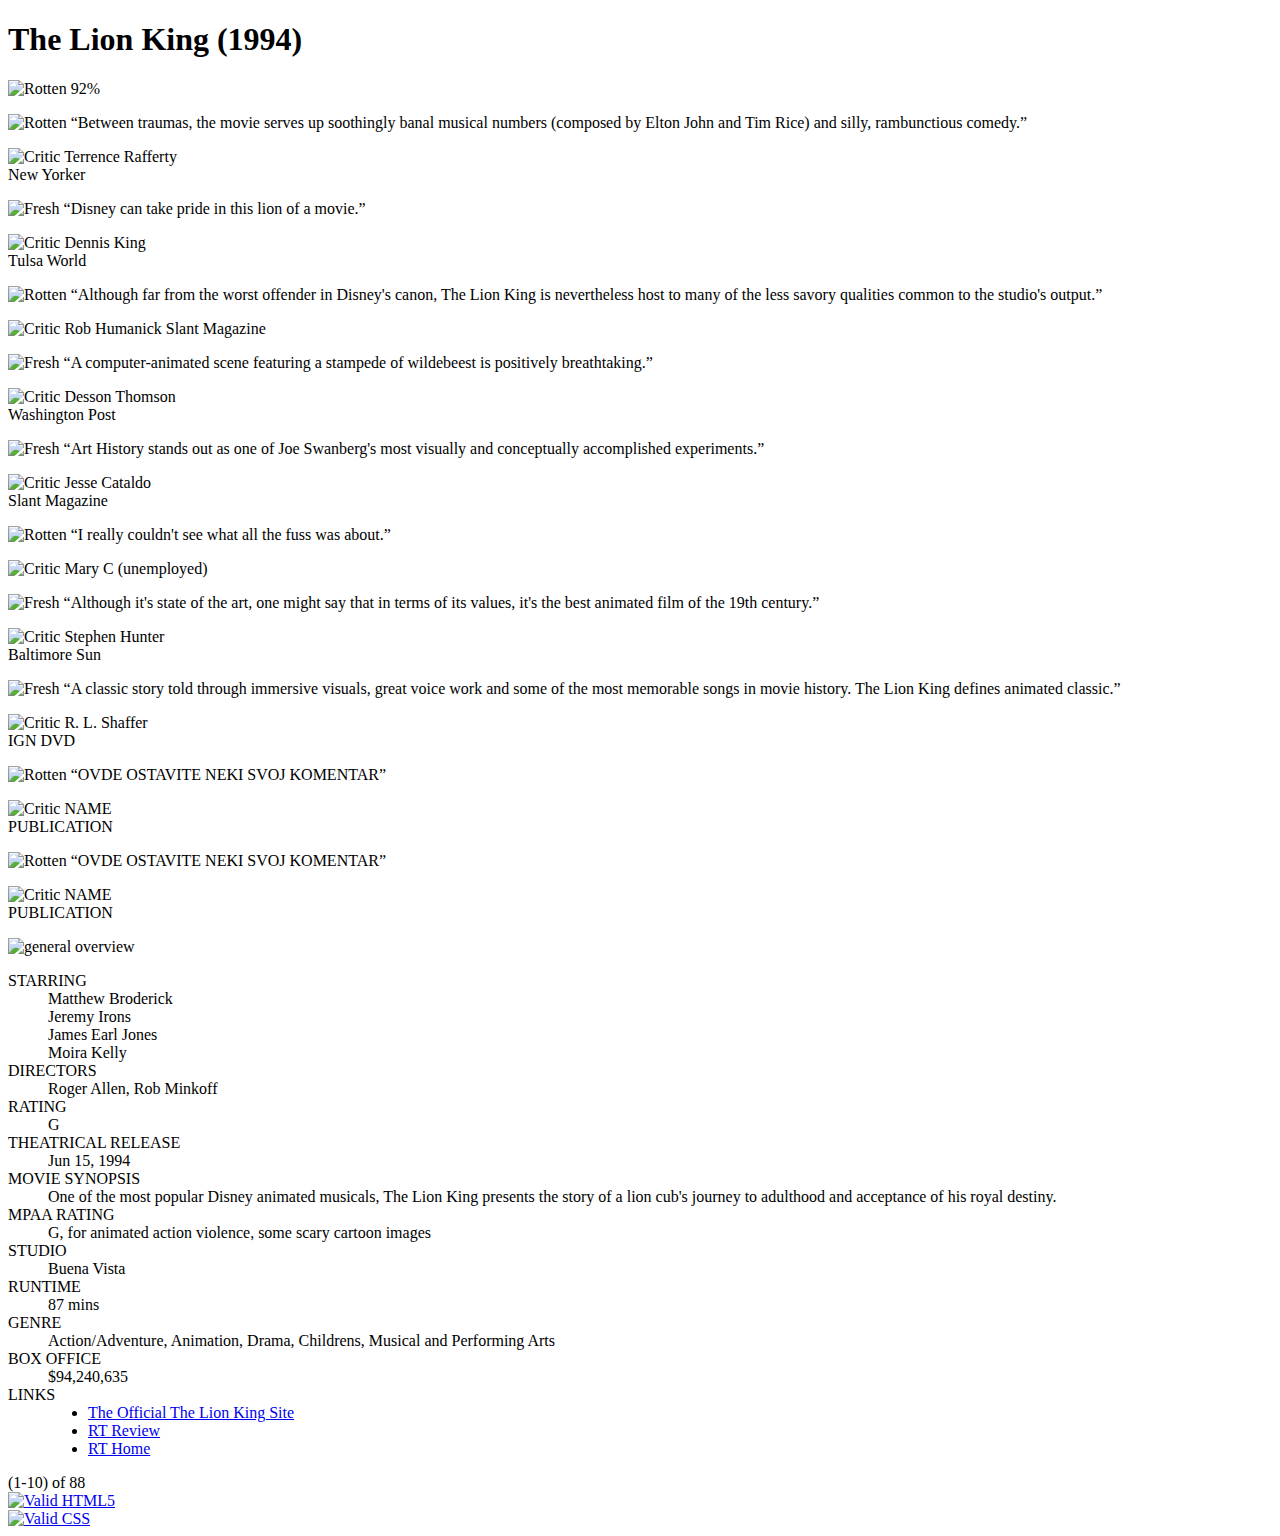
==== hw-1/movie_index.html @ 14a7819a "Add files via upload" ====
<!DOCTYPE html>
<html>
<!--
	Domaci 1 (PIA 2020)
	-->

<head>
  <title>PIA HW - Movie review</title>
  <meta name="author" content="ime_studenta!" />
  <meta charset="utf-8" />
  <meta name="description" content="HTML/CSS homework assignment." />
  <meta name="keywords" content="pia, web programming, html, css" />
</head>

<body>
  <h1>The Lion King (1994)</h1>

  <img src="images/freshbig.png" alt="Rotten" />
  <span>92%</span>

  <p class="quotebubble">
    <img src="images/rotten.gif" alt="Rotten" />
    <q>Between traumas, the movie serves up soothingly banal musical numbers
      (composed by Elton John and Tim Rice) and silly, rambunctious comedy.</q>
  </p>
  <p>
    <img src="images/critic.gif" alt="Critic" />
    Terrence Rafferty <br />
    <span class="publication">New Yorker</span>
  </p>

  <p class="quotebubble">
    <img src="images/fresh.gif" alt="Fresh" />
    <q>Disney can take pride in this lion of a movie.</q>
  </p>
  <p>
    <img src="images/critic.gif" alt="Critic" />
    Dennis King <br />
    <span class="publication">Tulsa World</span>
  </p>

  <p class="quotebubble">
    <img src="images/rotten.gif" alt="Rotten" />
    <q>Although far from the worst offender in Disney's canon, The Lion King
      is nevertheless host to many of the less savory qualities common to the
      studio's output.</q>
  </p>
  <p>
    <img src="images/critic.gif" alt="Critic" />
    Rob Humanick
    <span class="publication">Slant Magazine</span>
  </p>

  <p class="quotebubble">
    <img src="images/fresh.gif" alt="Fresh" />
    <q>A computer-animated scene featuring a stampede of wildebeest is
      positively breathtaking.</q>
  </p>
  <p>
    <img src="images/critic.gif" alt="Critic" />
    Desson Thomson <br />
    <span class="publication">Washington Post</span>
  </p>

  <p class="quotebubble">
    <img src="images/fresh.gif" alt="Fresh" />
    <q>Art History stands out as one of Joe Swanberg's most visually and
      conceptually accomplished experiments.</q>
  </p>
  <p>
    <img src="images/critic.gif" alt="Critic" />
    Jesse Cataldo <br />
    <span class="publication">Slant Magazine</span>
  </p>

  <p class="quotebubble">
    <img src="images/rotten.gif" alt="Rotten" />
    <q>I really couldn't see what all the fuss was about.</q>
  </p>
  <p>
    <img src="images/critic.gif" alt="Critic" />
    Mary C (unemployed)<br />
  </p>

  <p class="quotebubble">
    <img src="images/fresh.gif" alt="Fresh" />
    <q>Although it's state of the art, one might say that in terms of its
      values, it's the best animated film of the 19th century.</q>
  </p>
  <p>
    <img src="images/critic.gif" alt="Critic" />
    Stephen Hunter <br />
    <span class="publication">Baltimore Sun</span>
  </p>

  <p class="quotebubble">
    <img src="images/fresh.gif" alt="Fresh" />
    <q>A classic story told through immersive visuals, great voice work and
      some of the most memorable songs in movie history. The Lion King defines
      animated classic.</q>
  </p>

  <p>
    <img src="images/critic.gif" alt="Critic" />
    R. L. Shaffer <br />
    <span class="publication">IGN DVD</span>
  </p>

  <p class="quotebubble">
    <img src="images/rotten.gif" alt="Rotten" />
    <q>OVDE OSTAVITE NEKI SVOJ KOMENTAR</q>
  </p>
  <p>
    <img src="images/critic.gif" alt="Critic" />
    NAME <br />
    <span class="publication">PUBLICATION</span>
  </p>

  <p class="quotebubble">
    <img src="images/rotten.gif" alt="Rotten" />
    <q>OVDE OSTAVITE NEKI SVOJ KOMENTAR</q>
  </p>
  <p>
    <img src="images/critic.gif" alt="Critic" />
    NAME <br />
    <span class="publication">PUBLICATION</span>
  </p>

  <!-- sekcija sa informacijama: desna kolona. -->
  <img src="images/cover.png" alt="general overview" />
  <dl>
    <dt>STARRING</dt>
    <dd>
      Matthew Broderick <br />
      Jeremy Irons <br />
      James Earl Jones <br />
      Moira Kelly
    </dd>

    <dt>DIRECTORS</dt>
    <dd>Roger Allen, Rob Minkoff</dd>

    <dt>RATING</dt>
    <dd>G</dd>

    <dt>THEATRICAL RELEASE</dt>
    <dd>Jun 15, 1994</dd>

    <dt>MOVIE SYNOPSIS</dt>
    <dd>
      One of the most popular Disney animated musicals, The Lion King presents
      the story of a lion cub's journey to adulthood and acceptance of his
      royal destiny.
    </dd>

    <dt>MPAA RATING</dt>
    <dd>G, for animated action violence, some scary cartoon images</dd>

    <dt>STUDIO</dt>
    <dd>Buena Vista</dd>

    <dt>RUNTIME</dt>
    <dd>87 mins</dd>

    <dt>GENRE</dt>
    <dd>
      Action/Adventure, Animation, Drama, Childrens, Musical and Performing
      Arts
    </dd>

    <dt>BOX OFFICE</dt>
    <dd>$94,240,635</dd>

    <dt>LINKS</dt>
    <dd>
      <ul>
        <li>
          <a href="http://movies.disney.com/the-lion-king">The Official The Lion King Site</a>
        </li>
        <li>
          <a href="http://www.rottentomatoes.com/m/the_lion_king/">RT Review</a>
        </li>
        <li><a href="http://www.rottentomatoes.com/">RT Home</a></li>
      </ul>
    </dd>
  </dl>

  <footer>(1-10) of 88</footer>

  <div id="w3c">
    <a href="images/validate-html.php"><img src="images/w3c-html.png" alt="Valid HTML5" /></a><br />
    <a href="images/validate-css.php"><img src="images/w3c-css.png" alt="Valid CSS" /></a>
  </div>
</body>

</html>
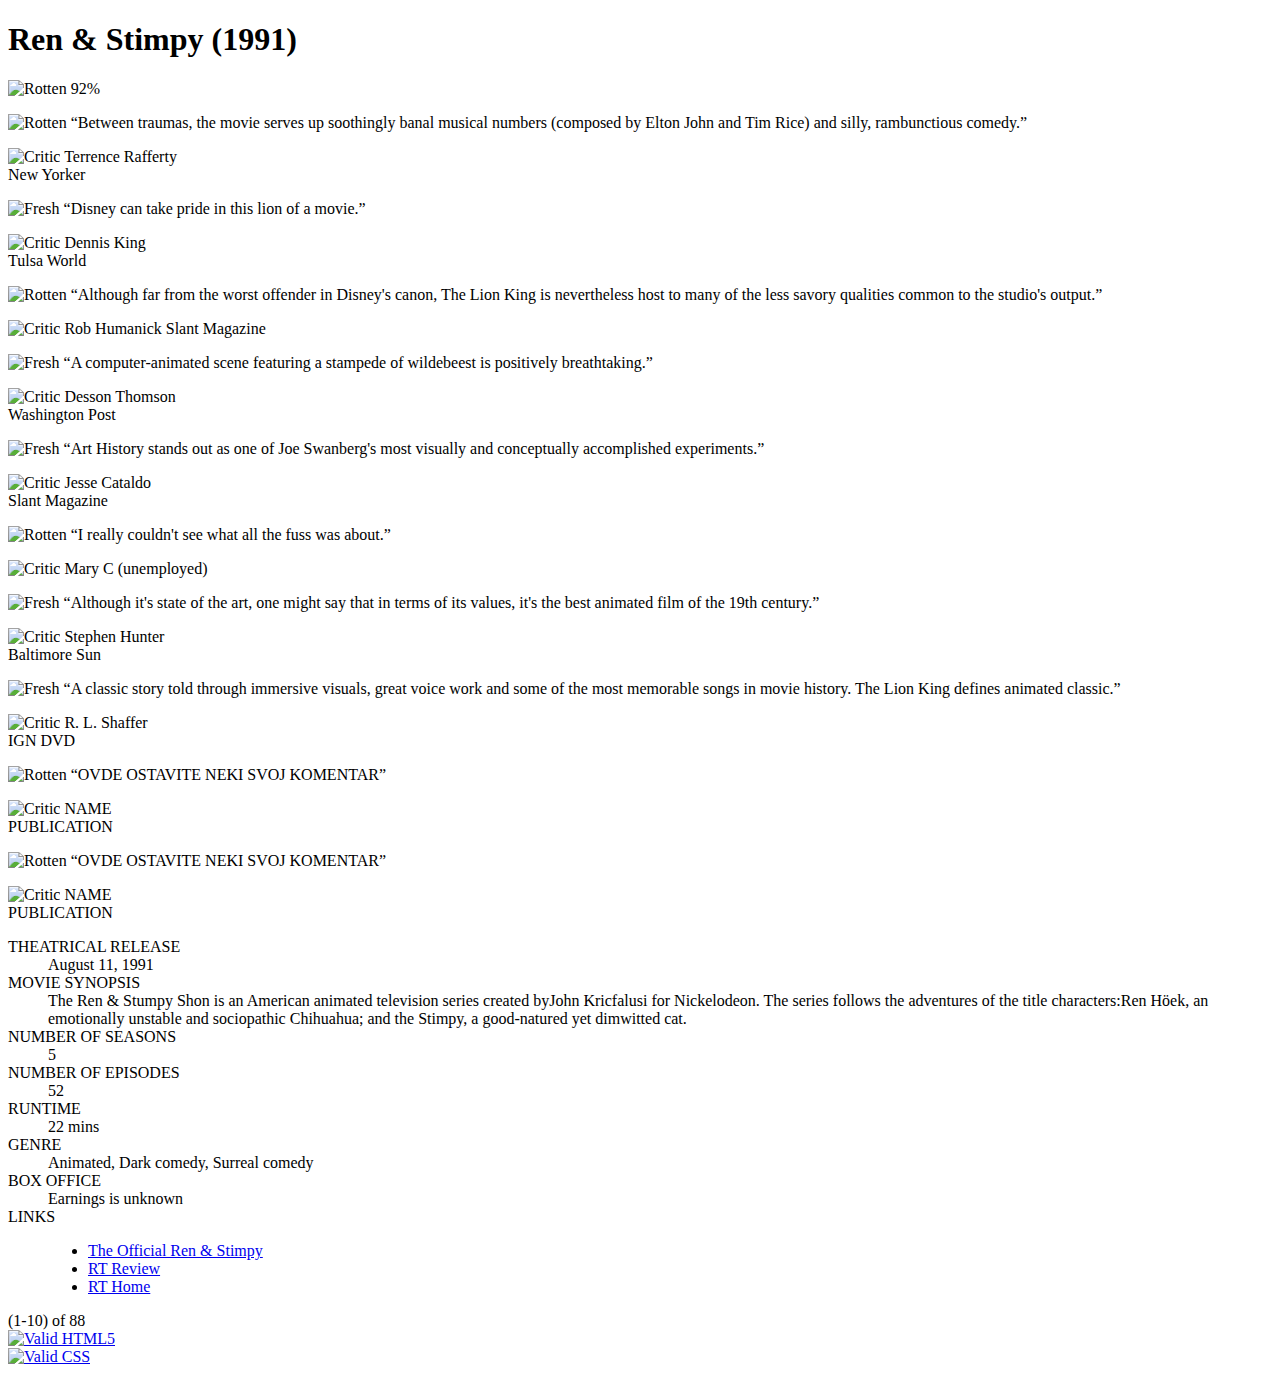
==== commit 18d29fc0: "Update movie_index.html" ====
--- a/hw-1/movie_index.html
+++ b/hw-1/movie_index.html
@@ -6,14 +6,14 @@
 
 <head>
   <title>PIA HW - Movie review</title>
-  <meta name="author" content="ime_studenta!" />
+  <meta name="author" content="Aleksandar Radonjic" />
   <meta charset="utf-8" />
   <meta name="description" content="HTML/CSS homework assignment." />
   <meta name="keywords" content="pia, web programming, html, css" />
 </head>
 
 <body>
-  <h1>The Lion King (1994)</h1>
+  <h1>Ren & Stimpy (1991)</h1>
 
   <img src="images/freshbig.png" alt="Rotten" />
   <span>92%</span>
@@ -127,58 +127,40 @@
   </p>
 
   <!-- sekcija sa informacijama: desna kolona. -->
-  <img src="images/cover.png" alt="general overview" />
-  <dl>
-    <dt>STARRING</dt>
-    <dd>
-      Matthew Broderick <br />
-      Jeremy Irons <br />
-      James Earl Jones <br />
-      Moira Kelly
-    </dd>
-
-    <dt>DIRECTORS</dt>
-    <dd>Roger Allen, Rob Minkoff</dd>
-
-    <dt>RATING</dt>
-    <dd>G</dd>
 
     <dt>THEATRICAL RELEASE</dt>
-    <dd>Jun 15, 1994</dd>
+    <dd>August 11, 1991</dd>
 
     <dt>MOVIE SYNOPSIS</dt>
     <dd>
-      One of the most popular Disney animated musicals, The Lion King presents
-      the story of a lion cub's journey to adulthood and acceptance of his
-      royal destiny.
+      The Ren & Stumpy Shon is an American animated television series created byJohn Kricfalusi for Nickelodeon. The series follows the adventures of the title characters:Ren Höek, an emotionally unstable and sociopathic Chihuahua; and the Stimpy, a good-natured yet dimwitted cat.
     </dd>
 
-    <dt>MPAA RATING</dt>
-    <dd>G, for animated action violence, some scary cartoon images</dd>
+    <dt>NUMBER OF SEASONS</dt>
+    <dd>5</dd>
 
-    <dt>STUDIO</dt>
-    <dd>Buena Vista</dd>
+    <dt>NUMBER OF EPISODES</dt>
+    <dd>52</dd>
 
     <dt>RUNTIME</dt>
-    <dd>87 mins</dd>
+    <dd>22 mins</dd>
 
     <dt>GENRE</dt>
     <dd>
-      Action/Adventure, Animation, Drama, Childrens, Musical and Performing
-      Arts
+      Animated, Dark comedy, Surreal comedy
     </dd>
 
     <dt>BOX OFFICE</dt>
-    <dd>$94,240,635</dd>
+    <dd>Earnings is unknown</dd>
 
     <dt>LINKS</dt>
     <dd>
       <ul>
         <li>
-          <a href="http://movies.disney.com/the-lion-king">The Official The Lion King Site</a>
+          <a href="https://nickelodeon.fandom.com/wiki/The_Ren_%26_Stimpy_Show">The Official Ren & Stimpy</a>
         </li>
         <li>
-          <a href="http://www.rottentomatoes.com/m/the_lion_king/">RT Review</a>
+          <a href="https://www.rottentomatoes.com/tv/the_ren_stimpy_show">RT Review</a>
         </li>
         <li><a href="http://www.rottentomatoes.com/">RT Home</a></li>
       </ul>
@@ -193,4 +175,4 @@
   </div>
 </body>
 
-</html>+</html>
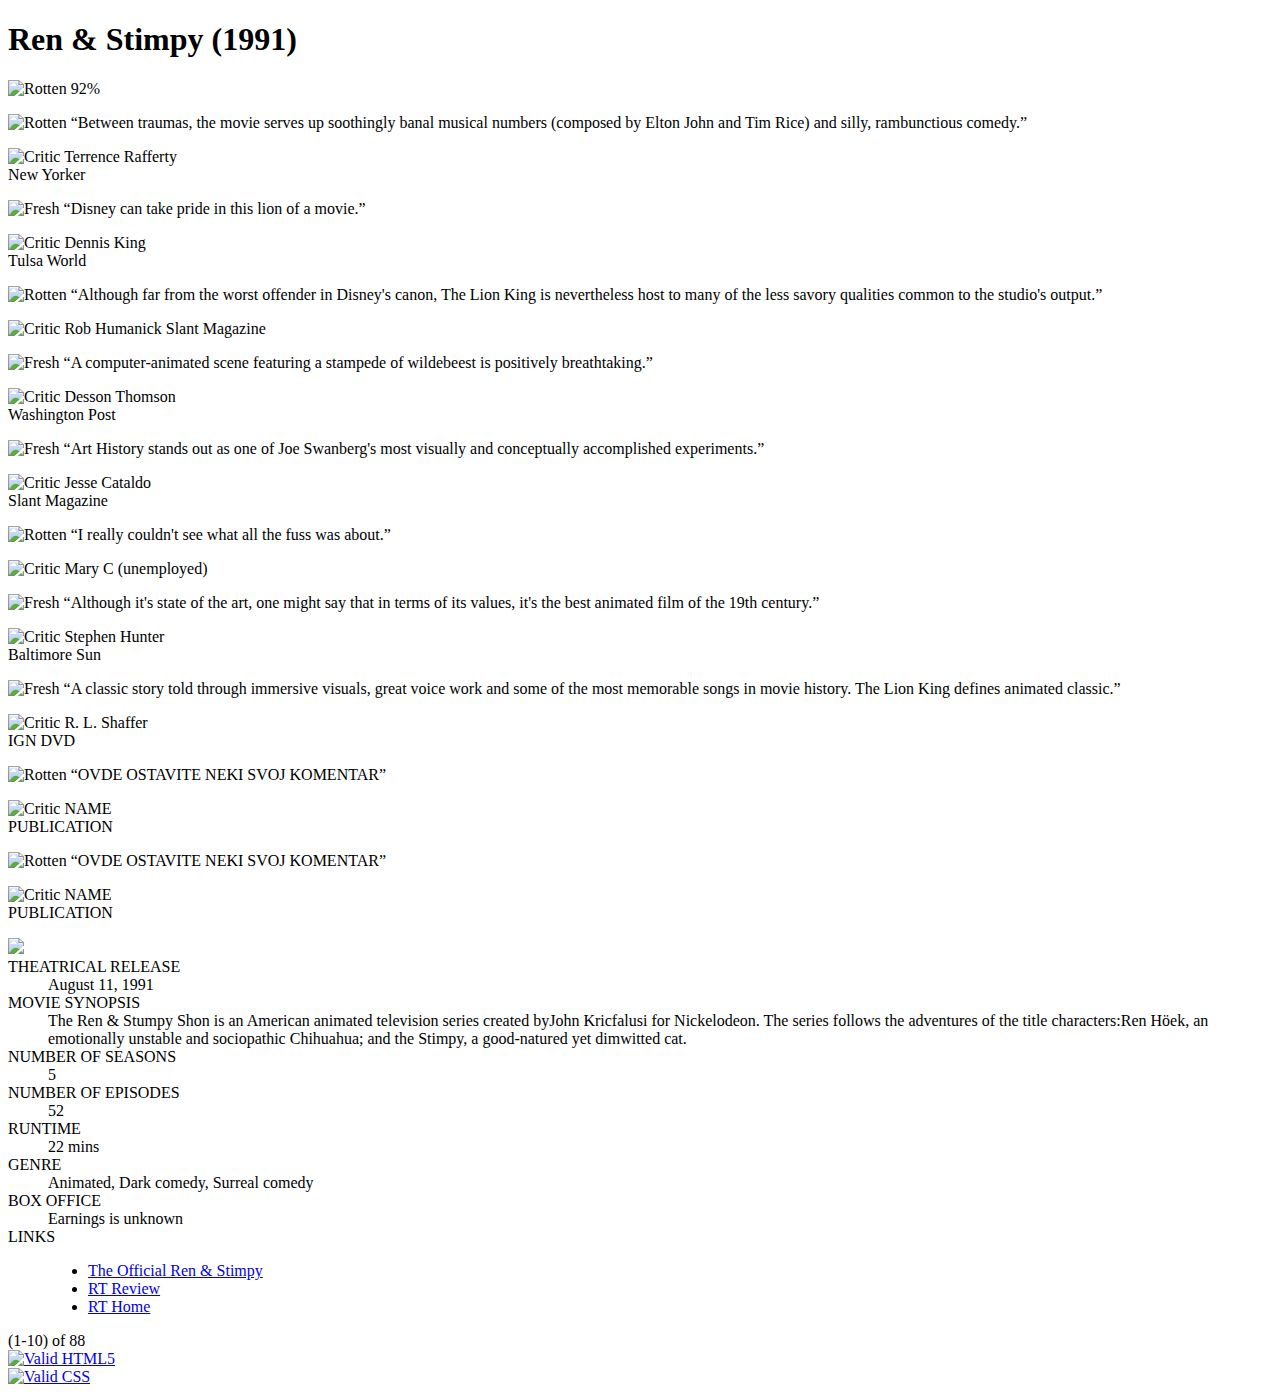
==== commit 057ab453: "Update movie_index.html" ====
--- a/hw-1/movie_index.html
+++ b/hw-1/movie_index.html
@@ -127,7 +127,7 @@
   </p>
 
   <!-- sekcija sa informacijama: desna kolona. -->
-
+    <img src="images/rs.png">
     <dt>THEATRICAL RELEASE</dt>
     <dd>August 11, 1991</dd>
 
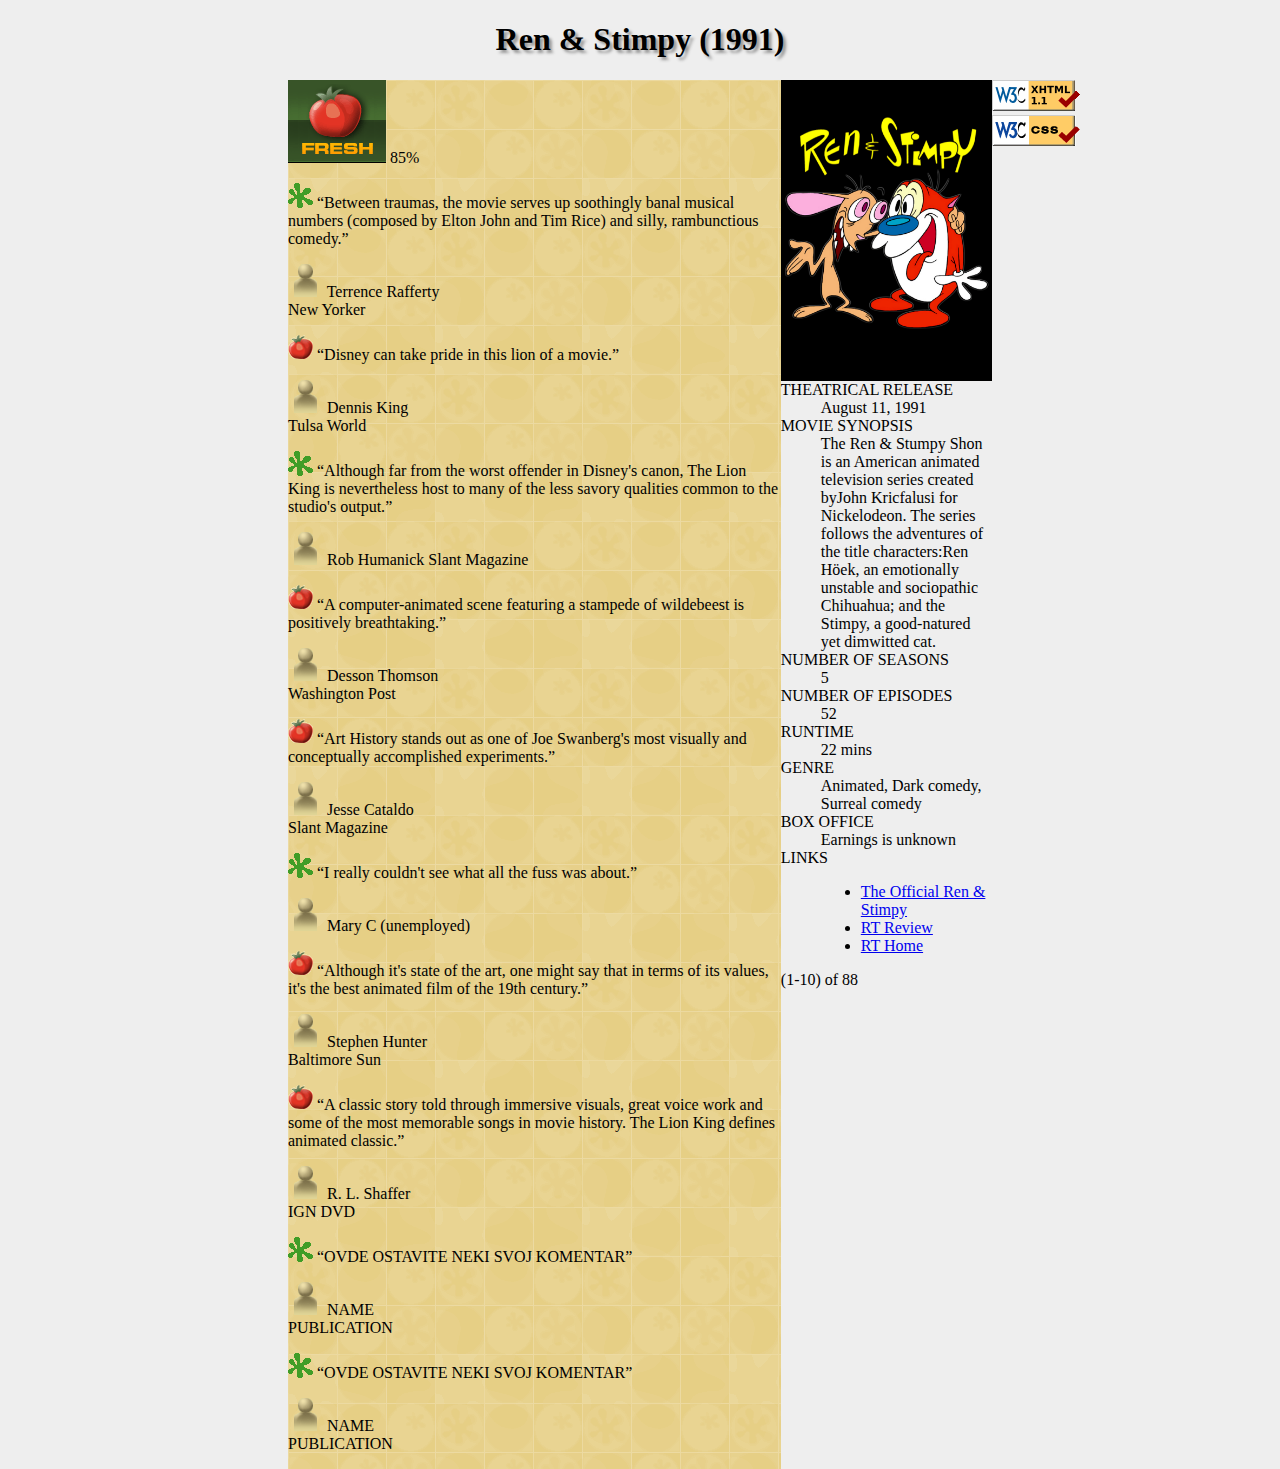
==== commit 9b9c80b6: "promena 1 (izgled)" ====
--- a/hw-1/movie_index.html
+++ b/hw-1/movie_index.html
@@ -10,13 +10,21 @@
   <meta charset="utf-8" />
   <meta name="description" content="HTML/CSS homework assignment." />
   <meta name="keywords" content="pia, web programming, html, css" />
+  <link rel= "stylesheet" href="movie.css">
 </head>
 
 <body>
+  <div class="header">
   <h1>Ren & Stimpy (1991)</h1>
+</div>
+<div class="centar">
+  <div class="left">
+    <div class="head">
+
 
   <img src="images/freshbig.png" alt="Rotten" />
-  <span>92%</span>
+  <span>85%</span>
+</div>
 
   <p class="quotebubble">
     <img src="images/rotten.gif" alt="Rotten" />
@@ -125,9 +133,10 @@
     NAME <br />
     <span class="publication">PUBLICATION</span>
   </p>
-
+</div>
   <!-- sekcija sa informacijama: desna kolona. -->
-    <img src="images/rs.png">
+  <div class="right">
+    <img src="images/rs.jpg" alt="general overview" class="slika">
     <dt>THEATRICAL RELEASE</dt>
     <dd>August 11, 1991</dd>
 
@@ -168,6 +177,9 @@
   </dl>
 
   <footer>(1-10) of 88</footer>
+</div>
+</div>
+
 
   <div id="w3c">
     <a href="images/validate-html.php"><img src="images/w3c-html.png" alt="Valid HTML5" /></a><br />
--- a/hw-1/movie.css
+++ b/hw-1/movie.css
@@ -0,0 +1,34 @@
+body {
+	margin : 0;
+	padding:0;
+	background-color: #EEEEEE;
+}
+h1{
+font-size: 24pt;
+font-family: Georgis;
+text-shadow: 3px 3px 3px #999999;
+text-align: center;
+}
+.head{
+	background-image: url('images/rgb.png');
+
+}
+.left{
+	float:left;
+	width: 70%;
+	background-image: url("images/background.png");
+}
+.right{
+	float:left;
+	width: 30%;
+}
+.centar{
+	background-color: #A2B964;
+	margin: auto;
+	width: 55%;
+	padding: 0;
+}
+.slika{
+	float:left;
+	width: 100%;
+}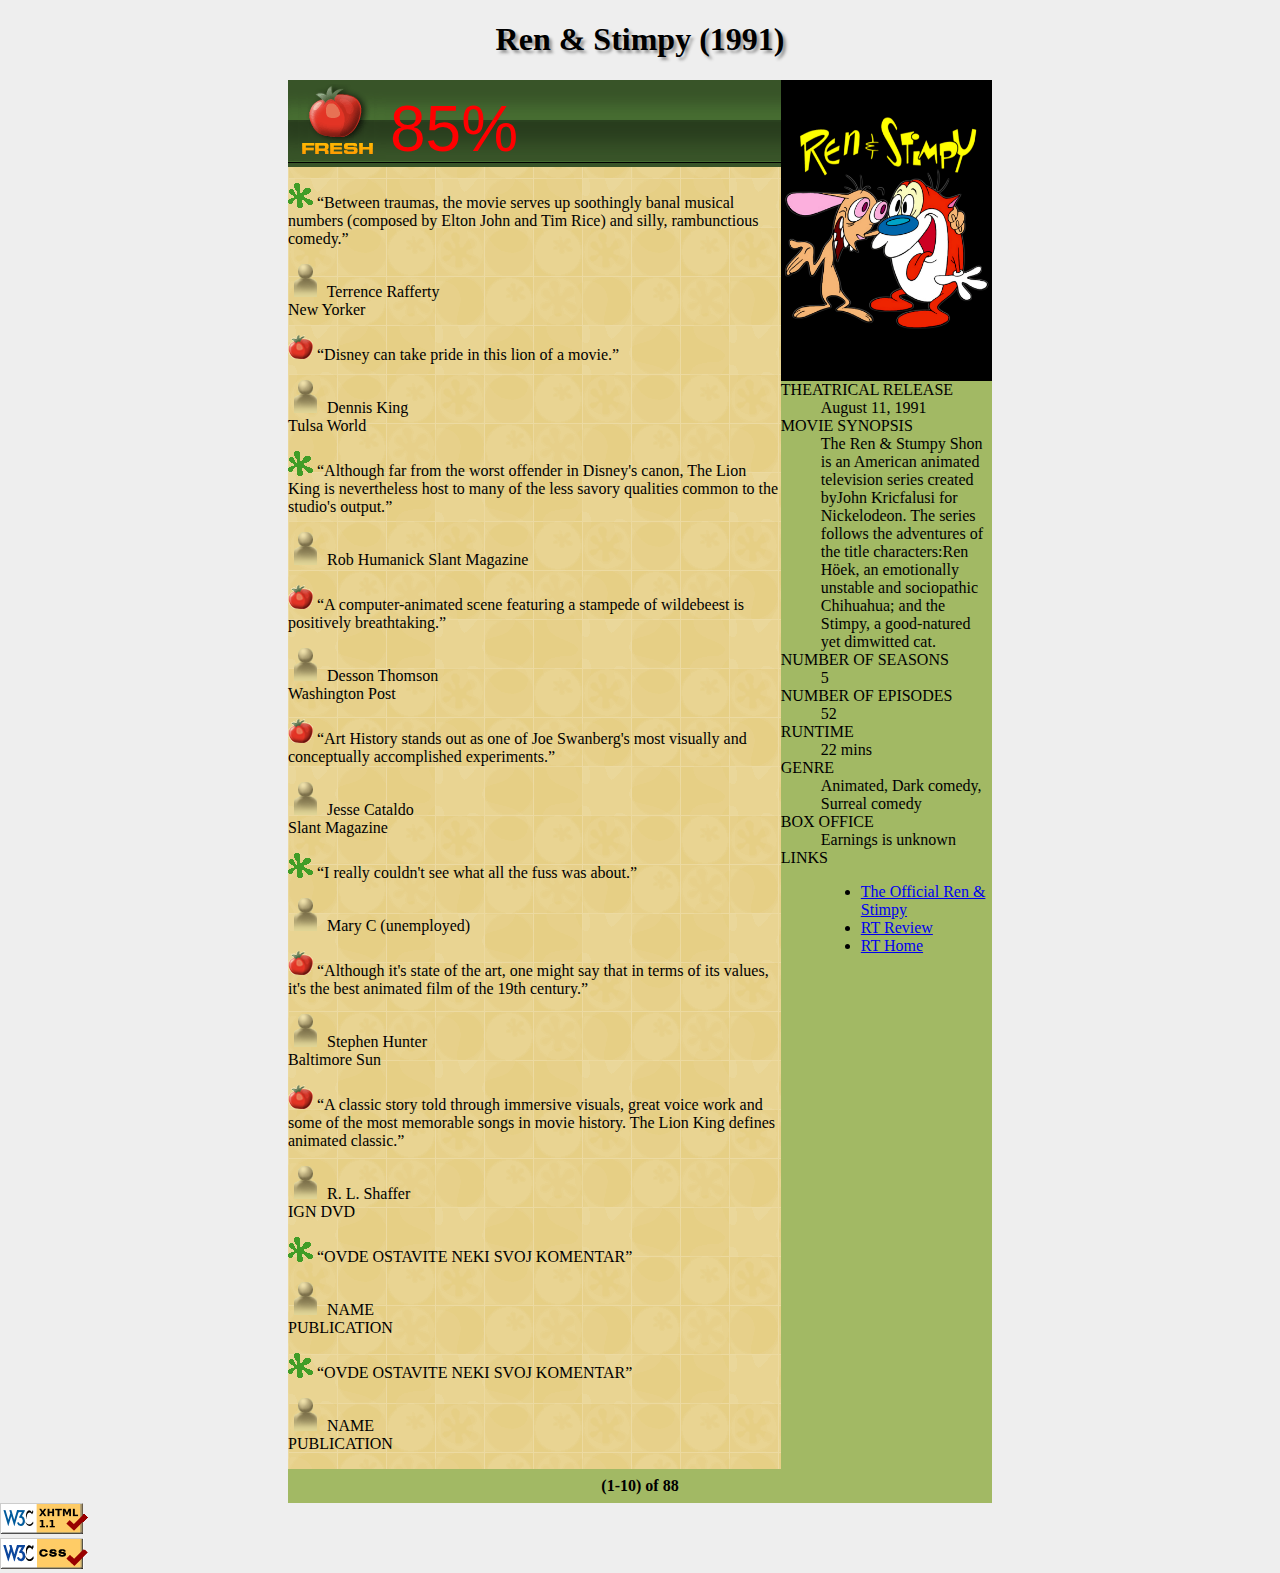
==== commit 0d486782: "promena 2 (izgled)" ====
--- a/hw-1/movie_index.html
+++ b/hw-1/movie_index.html
@@ -17,13 +17,15 @@
   <div class="header">
   <h1>Ren & Stimpy (1991)</h1>
 </div>
+<div class="clear">
 <div class="centar">
+  <div class="clear2">
   <div class="left">
     <div class="head">
 
 
   <img src="images/freshbig.png" alt="Rotten" />
-  <span>85%</span>
+  <span class="procenat">85%</span>
 </div>
 
   <p class="quotebubble">
@@ -175,10 +177,13 @@
       </ul>
     </dd>
   </dl>
-
-  <footer>(1-10) of 88</footer>
 </div>
 </div>
+  <footer style="text-align: center; padding: 0.5em; font-weight:bold;">(1-10) of 88</footer>
+</div>
+</div>
+
+
 
 
   <div id="w3c">
--- a/hw-1/movie.css
+++ b/hw-1/movie.css
@@ -10,7 +10,7 @@
 text-align: center;
 }
 .head{
-	background-image: url('images/rgb.png');
+	background-image: url('images/rbg.png');
 
 }
 .left{
@@ -21,6 +21,7 @@
 .right{
 	float:left;
 	width: 30%;
+
 }
 .centar{
 	background-color: #A2B964;
@@ -31,4 +32,16 @@
 .slika{
 	float:left;
 	width: 100%;
+}
+.procenat{
+	color:red;
+	font-size: 48pt;
+	font-family: Arial;
+	font-style: bold;
+	vertical-align: text-bottom;
+}
+.clear::after, .clear2::after{
+	content: "";
+	clear: both;
+	display: table;
 }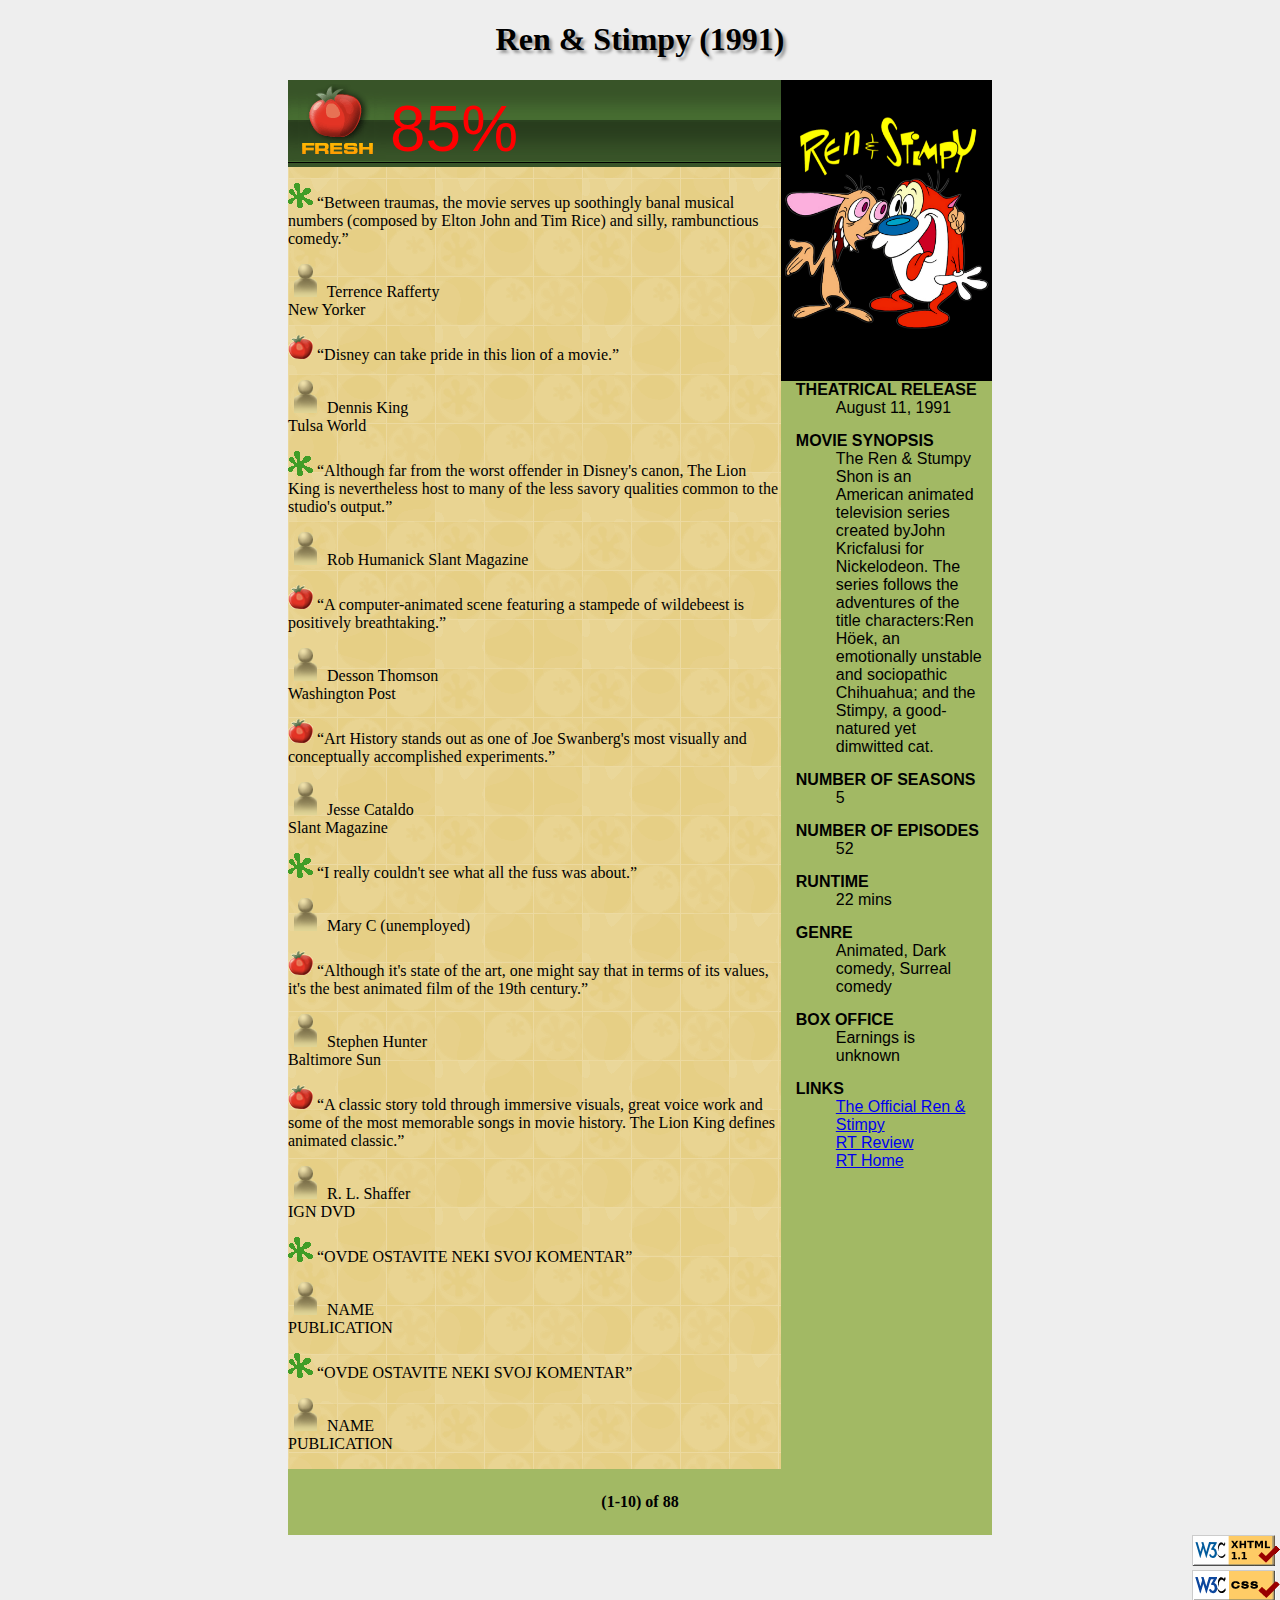
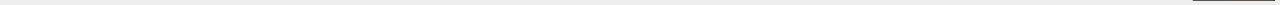
==== commit 8336184a: "Promena 3 (izgled)" ====
--- a/hw-1/movie_index.html
+++ b/hw-1/movie_index.html
@@ -139,6 +139,7 @@
   <!-- sekcija sa informacijama: desna kolona. -->
   <div class="right">
     <img src="images/rs.jpg" alt="general overview" class="slika">
+    <div class="desnitekst">
     <dt>THEATRICAL RELEASE</dt>
     <dd>August 11, 1991</dd>
 
@@ -179,7 +180,11 @@
   </dl>
 </div>
 </div>
-  <footer style="text-align: center; padding: 0.5em; font-weight:bold;">(1-10) of 88</footer>
+</div>
+
+  <div class="footer"><p>(1-10) of 88</p></div>
+
+  
 </div>
 </div>
 
--- a/hw-1/movie.css
+++ b/hw-1/movie.css
@@ -44,4 +44,31 @@
 	content: "";
 	clear: both;
 	display: table;
+}
+.desnitekst{
+	padding-left: 15px;
+	padding-right: 10px;
+	font-size: 12pt;
+	font-family: Arial;
+
+}
+
+dt{
+	margin-top: 15px;
+	font-weight: bold;
+}
+
+ul{
+	list-style-type: none;
+	margin: 0;
+	padding: 0;	
+}
+
+.footer{
+	text-align: center;
+	padding: 0.5em;
+	font-weight: bold;
+}
+#w3c{
+	text-align: right;
 }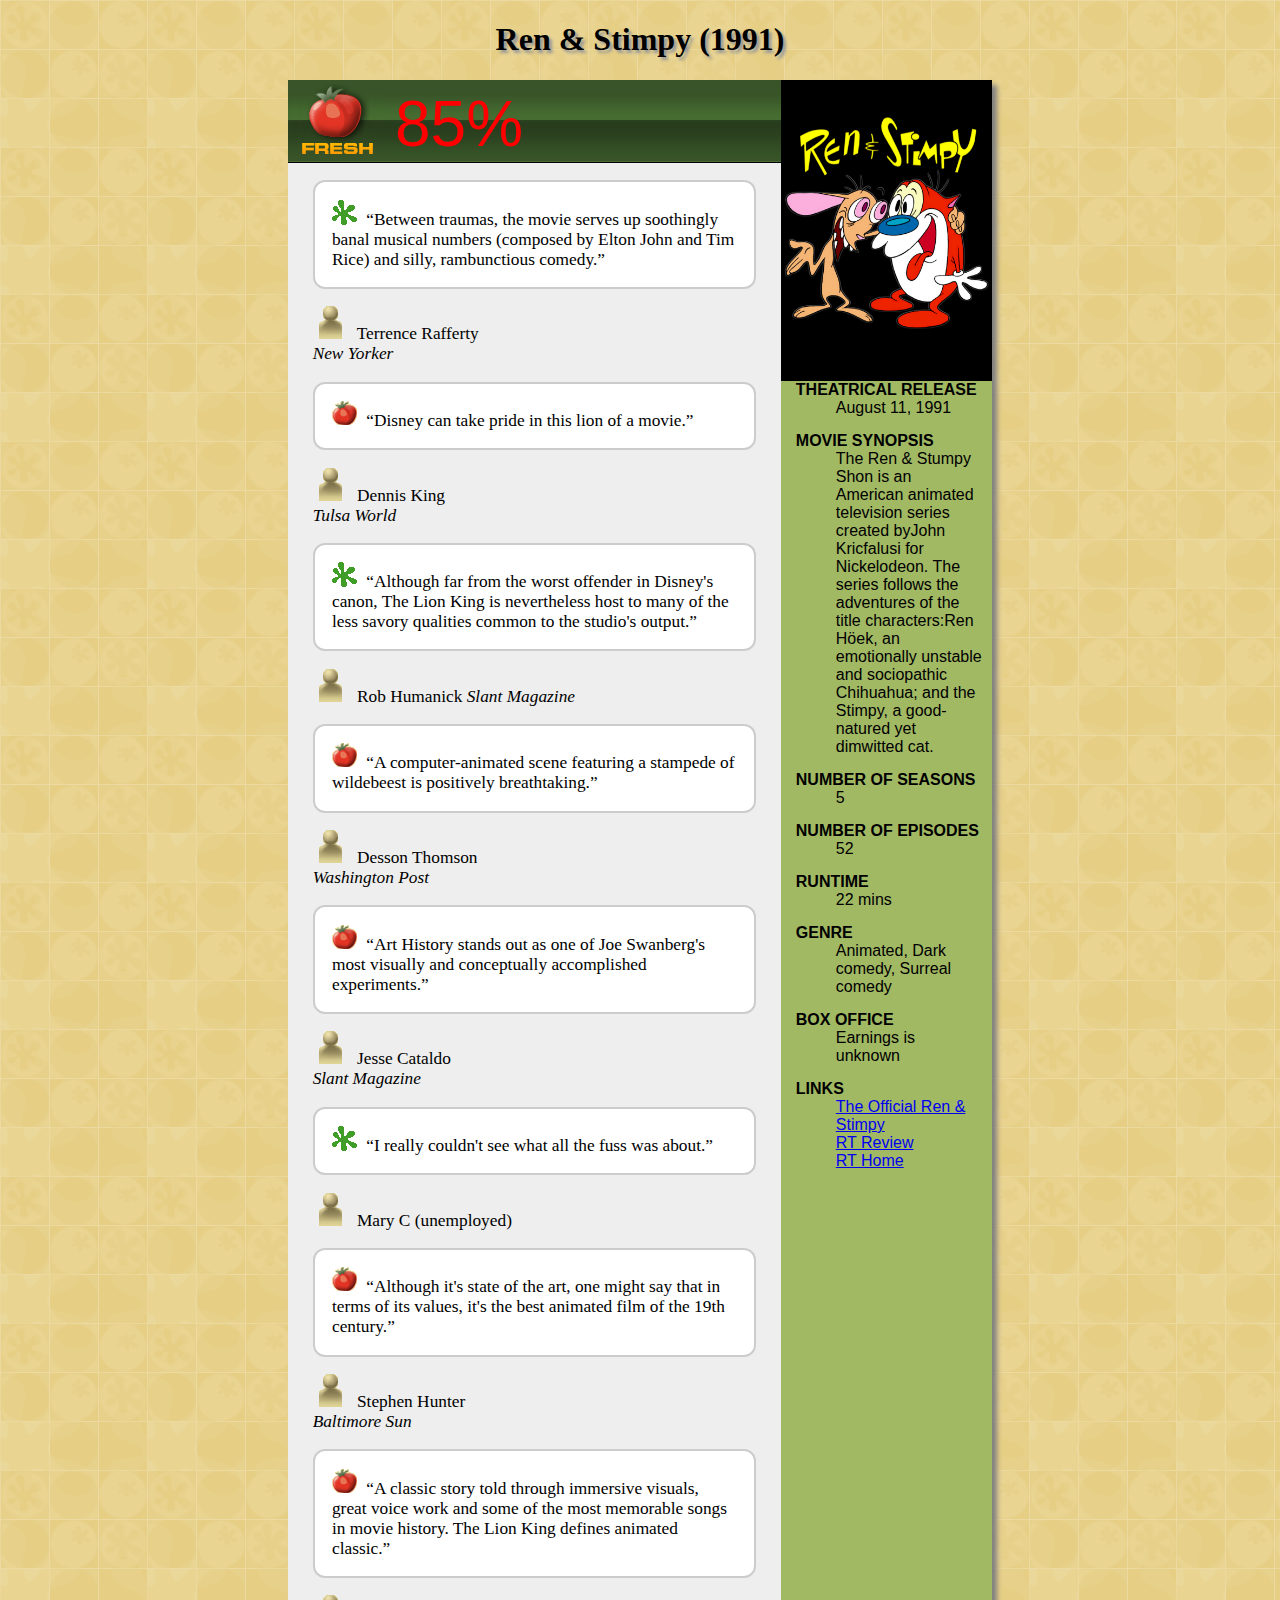
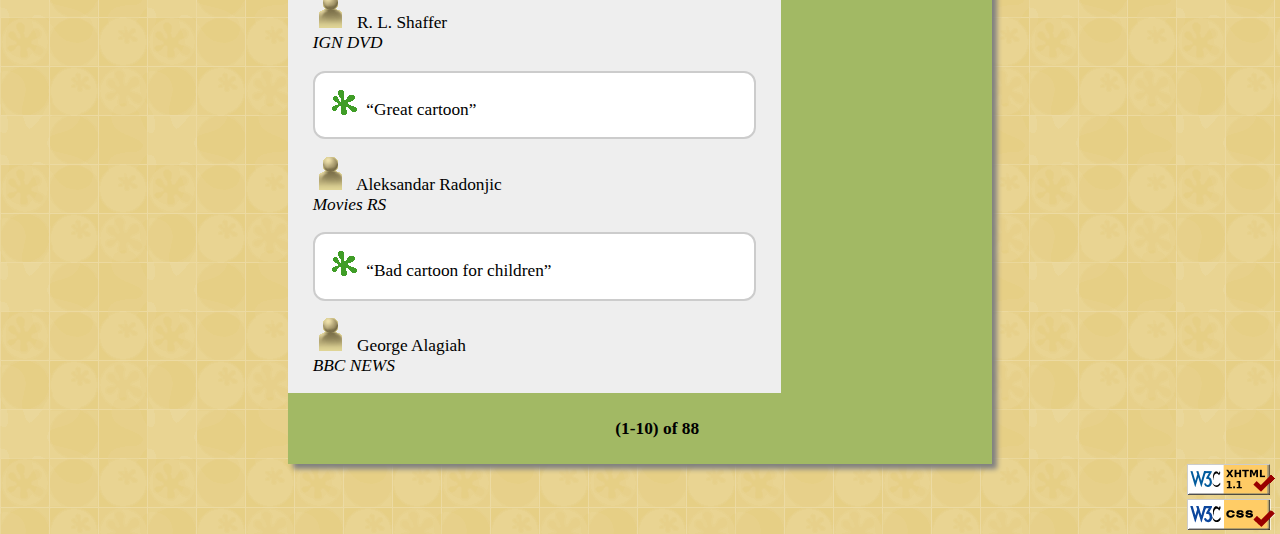
==== commit 9f68dd31: "Promena 5" ====
--- a/hw-1/movie_index.html
+++ b/hw-1/movie_index.html
@@ -118,22 +118,22 @@
 
   <p class="quotebubble">
     <img src="images/rotten.gif" alt="Rotten" />
-    <q>OVDE OSTAVITE NEKI SVOJ KOMENTAR</q>
-  </p>
-  <p>
-    <img src="images/critic.gif" alt="Critic" />
-    NAME <br />
-    <span class="publication">PUBLICATION</span>
-  </p>
-
-  <p class="quotebubble">
-    <img src="images/rotten.gif" alt="Rotten" />
-    <q>OVDE OSTAVITE NEKI SVOJ KOMENTAR</q>
-  </p>
-  <p>
-    <img src="images/critic.gif" alt="Critic" />
-    NAME <br />
-    <span class="publication">PUBLICATION</span>
+    <q>Great cartoon</q>
+  </p>
+  <p>
+    <img src="images/critic.gif" alt="Critic" />
+    Aleksandar Radonjic <br />
+    <span class="publication">Movies RS</span>
+  </p>
+
+  <p class="quotebubble">
+    <img src="images/rotten.gif" alt="Rotten" />
+    <q>Bad cartoon for children</q>
+  </p>
+  <p>
+    <img src="images/critic.gif" alt="Critic" />
+    George Alagiah <br />
+    <span class="publication">BBC NEWS</span>
   </p>
 </div>
   <!-- sekcija sa informacijama: desna kolona. -->
--- a/hw-1/movie.css
+++ b/hw-1/movie.css
@@ -1,7 +1,7 @@
 body {
 	margin : 0;
 	padding:0;
-	background-color: #EEEEEE;
+	background-image: url("images/background.png");
 }
 h1{
 font-size: 24pt;
@@ -11,12 +11,13 @@
 }
 .head{
 	background-image: url('images/rbg.png');
+	height: 83px;
 
 }
 .left{
 	float:left;
 	width: 70%;
-	background-image: url("images/background.png");
+	background-color: #EEEEEE;
 }
 .right{
 	float:left;
@@ -28,6 +29,7 @@
 	margin: auto;
 	width: 55%;
 	padding: 0;
+	box-shadow: 5px 5px 5px grey;
 }
 .slika{
 	float:left;
@@ -39,6 +41,9 @@
 	font-family: Arial;
 	font-style: bold;
 	vertical-align: text-bottom;
+	display: inline-flex;
+	margin-bottom: 5px;
+
 }
 .clear::after, .clear2::after{
 	content: "";
@@ -71,4 +76,25 @@
 }
 #w3c{
 	text-align: right;
+}
+.quotebubble{
+	font-size: 13pt;
+	font-family: Georgia;
+	margin-left: 5%;
+	margin-right:5%;
+	background-color: #FFFFFF;
+	border: 2px solid #CCCCCC;
+	border-radius: 12px;
+	padding: 1em;
+}
+p{
+	font-size: 13pt;
+	font-family: Georgia;
+	margin-left: 5%;
+}
+.publication{
+	font-style: italic;
+}
+img{
+	margin-right: 5px;
 }